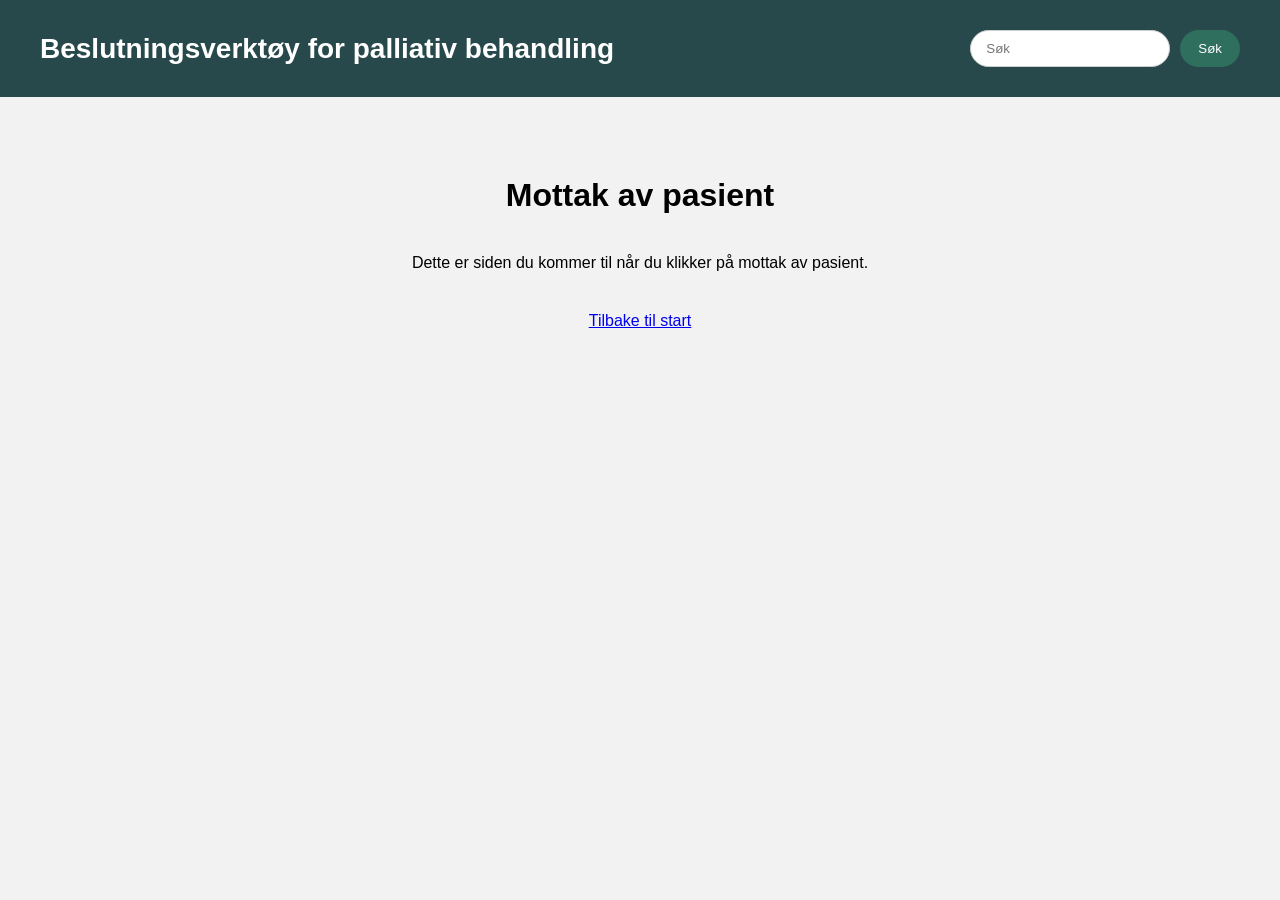
==== gronne_bobler/mottak_pasient.html @ 0d7b8396 "Lagt til css" ====
<!DOCTYPE html>
<html>
	<head>
		<meta charset="utf-8">
		<title>Mottak av pasient</title>
		<link rel="stylesheet" href="../style.css">
	</head>
	<body>
		 <header>
        <h1>Beslutningsverktøy for palliativ behandling</h1>

        <div class="search-container">
            <input type="search" placeholder="Søk">
            <button class="button">Søk</button>
        </div>
    </header>
	<main>
		<h1>Mottak av pasient</h1>
		<p>Dette er siden du kommer til når du klikker på mottak av pasient.</p>
		<a href="../index.html" class="button">Tilbake til start</a>
	</main>
	</body>
</html>
---- style.css ----
/* RESET */
* {
    margin: 0;
    padding: 0;
    box-sizing: border-box;
}

/* BODY */
body {
    font-family: Arial, Helvetica, sans-serif;
    background-color: #f2f2f2;
}

/* HEADER */
header {
    background-color: #27494b; /* mørk grønn */
    padding: 30px 40px;
    display: flex;
    justify-content: space-between;
    align-items: center;
}

header h1 {
    font-size: 28px;
    color: white;
}

/* SEARCH */
.search-container {
    display: flex;
    gap: 10px;
}

.search-container input {
    padding: 10px 15px;
    border-radius: 20px;
    border: 1px solid #ccc;
    width: 200px;
}

.search-container .button {
    padding: 10px 18px;
    border-radius: 20px;
    border: none;
    background-color: #2f6f5e;
    color: white;
    cursor: pointer;
}

.search-container .button:hover {
    background-color: #24564a;
}

/* MAIN CONTENT */
main {
    padding: 80px 20px;
    display: flex;
    flex-direction: column;
    align-items: center;
    gap: 40px;
}

/* STORE GRØNNE STEG-BOKSER */
.step-button {
    width: 400px;
    padding: 40px;
    border-radius: 40px;
    border: none;
    font-size: 18px;
    background-color: #27494b;
    color: white;
    cursor: pointer;
    transition: 0.3s ease;
}

.step-button:hover {
    background-color: #81c784;
    transform: scale(1.03);
}
/* RIGHT SIDE OF HEADER */
.right-menu {
    display: flex;
    align-items: center;
    gap: 20px;
}

/* HAMBURGER ICON */
.hamburger {
    width: 30px;
    height: 22px;
    display: flex;
    flex-direction: column;
    justify-content: space-between;
    cursor: pointer;
}

.hamburger span {
    height: 3px;
    background-color: #1b3a2f;
    border-radius: 3px;
    transition: 0.3s;
}

/* SIDE MENU */
.side-menu {
    position: fixed;
    top: 0;
    right: -250px;
    width: 250px;
    height: 100%;
    background-color: #2f6f5e;
    display: flex;
    flex-direction: column;
    padding-top: 100px;
    transition: 0.3s ease;
    z-index: 1000;
}

.side-menu a {
    color: white;
    text-decoration: none;
    padding: 15px 30px;
    font-size: 18px;
}

.side-menu a:hover {
    background-color: #24564a;
}

/* ACTIVE STATE */
.side-menu.active {
    right: 0;
}
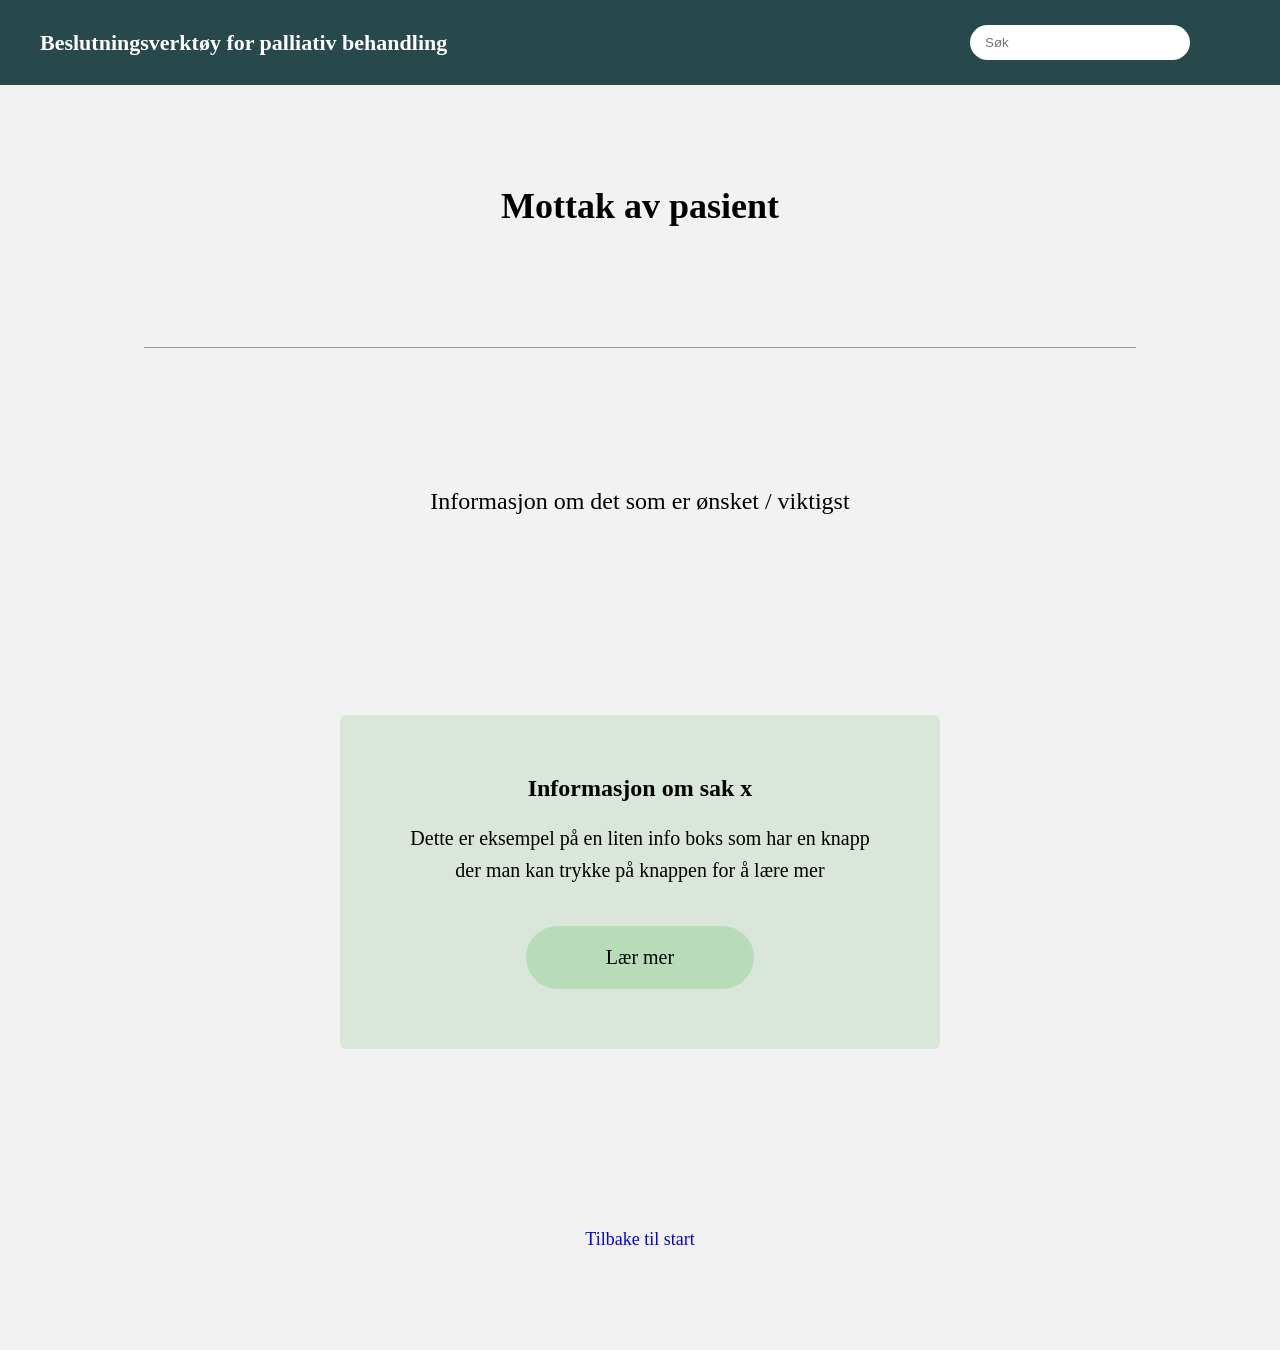
==== commit 0d38af7a: "mer css" ====
--- a/gronne_bobler/mottak_pasient.html
+++ b/gronne_bobler/mottak_pasient.html
@@ -1,23 +1,60 @@
 <!DOCTYPE html>
 <html>
-	<head>
-		<meta charset="utf-8">
-		<title>Mottak av pasient</title>
-		<link rel="stylesheet" href="../style.css">
-	</head>
-	<body>
-		 <header>
-        <h1>Beslutningsverktøy for palliativ behandling</h1>
+<head>
+    <meta charset="utf-8">
+    <title>Mottak av pasient</title>
+    <link rel="stylesheet" href="../style.css">
+</head>
 
+<body>
+
+<header>
+    <h1>Beslutningsverktøy for palliativ behandling</h1>
+
+    <div class="right-menu">
         <div class="search-container">
             <input type="search" placeholder="Søk">
-            <button class="button">Søk</button>
         </div>
-    </header>
-	<main>
-		<h1>Mottak av pasient</h1>
-		<p>Dette er siden du kommer til når du klikker på mottak av pasient.</p>
-		<a href="../index.html" class="button">Tilbake til start</a>
-	</main>
-	</body>
+
+        <button class="hamburger" id="hamburger" aria-label="Meny">
+            <span></span>
+            <span></span>
+            <span></span>
+        </button>
+
+        <div class="dropdown-menu" id="dropdownMenu">
+            <a href="#">Dokumentasjon</a>
+            <a href="#">Ressurser</a>
+            <a href="#">Helsepersonell / Samarbeidspartnere</a>
+        </div>
+    </div>
+</header>
+
+<main class="subpage">
+
+    <h2>Mottak av pasient</h2>
+    <hr>
+
+    <p class="intro">
+        Informasjon om det som er ønsket / viktigst
+    </p>
+
+    <div class="content-box">
+        <h3>Informasjon om sak x</h3>
+
+        <p>
+            Dette er eksempel på en liten info boks
+            som har en knapp der man kan trykke
+            på knappen for å lære mer
+        </p>
+
+        <a href="#" class="learn-button">Lær mer</a>
+    </div>
+
+    <a href="../index.html" class="back-link">Tilbake til start</a>
+
+</main>
+
+<script src="../script.js"></script>
+</body>
 </html>
--- a/style.css
+++ b/style.css
@@ -1,66 +1,164 @@
-/* RESET */
+
 * {
     margin: 0;
     padding: 0;
     box-sizing: border-box;
 }
 
-/* BODY */
+
 body {
-    font-family: Arial, Helvetica, sans-serif;
+    font-family: "Times New Roman", Times, serif;
     background-color: #f2f2f2;
 }
 
-/* HEADER */
+
 header {
-    background-color: #27494b; /* mørk grønn */
-    padding: 30px 40px;
+    background-color: #27494b;
+    padding: 25px 40px;
     display: flex;
     justify-content: space-between;
     align-items: center;
 }
 
 header h1 {
-    font-size: 28px;
     color: white;
-}
-
-/* SEARCH */
-.search-container {
-    display: flex;
-    gap: 10px;
-}
+    font-size: 22px;
+}
+
+button {
+    font-family: inherit;
+}
+
+.right-menu {
+    display: flex;
+    align-items: center;
+    gap: 20px;
+    position: relative;
+}
+
 
 .search-container input {
     padding: 10px 15px;
     border-radius: 20px;
-    border: 1px solid #ccc;
-    width: 200px;
-}
-
-.search-container .button {
-    padding: 10px 18px;
-    border-radius: 20px;
-    border: none;
-    background-color: #2f6f5e;
+    border: none;
+    width: 220px;
+}
+
+
+.hamburger {
+    width: 30px;
+    height: 22px;
+    display: flex;
+    flex-direction: column;
+    justify-content: space-between;
+    background: none;
+    border: none;
+    cursor: pointer;
+}
+
+.hamburger span {
+    height: 3px;
+    background-color: white;
+    border-radius: 3px;
+}
+
+
+.dropdown-menu {
+    position: absolute;
+    top: 60px;
+    right: 0;
+    background-color: #27494b;
+    padding: 20px 30px;
+    border-radius: 12px;
+    box-shadow: 0 8px 20px rgba(0,0,0,0.15);
+    display: none;
+    flex-direction: column;
+    gap: 15px;
+    min-width: 260px;
+}
+
+.dropdown-menu a {
+    text-decoration: none;
     color: white;
-    cursor: pointer;
-}
-
-.search-container .button:hover {
-    background-color: #24564a;
-}
-
-/* MAIN CONTENT */
+    font-size: 18px;
+}
+
+.dropdown-menu a:hover {
+    text-decoration: underline;
+}
+
+.dropdown-menu.active {
+    display: flex;
+}
+
 main {
-    padding: 80px 20px;
-    display: flex;
-    flex-direction: column;
-    align-items: center;
-    gap: 40px;
-}
-
-/* STORE GRØNNE STEG-BOKSER */
+    padding: 80px;
+    display: grid;
+    grid-template-columns: 1fr 1fr;
+    gap: 100px;
+    align-items: start;
+}
+
+/* VENSTRE KOLONNE */
+.flow {
+    display: flex;
+    flex-direction: column;
+    align-items: flex-start;
+}
+
+/* HØYRE KOLONNE */
+.info {
+    display: flex;
+    flex-direction: column;
+    gap: 120px; /* matcher høyden mellom boblene */
+}
+
+/* INFO-BOX */
+.info-box {
+    background-color: #d9e6d9;
+    padding: 50px;
+    border-radius: 6px;
+    font-size: 22px;
+    max-width: 600px;
+}
+
+.step {
+    display: flex;
+    flex-direction: column;
+    align-items: center;
+    position: relative;
+}
+
+.step:not(:last-child) {
+    margin-bottom: 60px;
+}
+
+
+
+/* Linje */
+.step:not(:last-child)::after {
+    content: "";
+    position: absolute;
+    bottom: -60px;
+    left: 50%;
+    transform: translateX(-50%);
+    width: 2px;
+    height: 40px;
+    background-color: #27494b;
+}
+
+/* Pilspiss */
+.step:not(:last-child)::before {
+    content: "";
+    position: absolute;
+    bottom: -66px;
+    left: 50%;
+    transform: translateX(-50%);
+    border-width: 6px;
+    border-style: solid;
+    border-color: #27494b transparent transparent transparent;
+}
+
 .step-button {
     width: 400px;
     padding: 40px;
@@ -74,60 +172,73 @@
 }
 
 .step-button:hover {
-    background-color: #81c784;
+    background-color: #1f3839;
     transform: scale(1.03);
 }
-/* RIGHT SIDE OF HEADER */
-.right-menu {
-    display: flex;
-    align-items: center;
-    gap: 20px;
-}
-
-/* HAMBURGER ICON */
-.hamburger {
-    width: 30px;
-    height: 22px;
-    display: flex;
-    flex-direction: column;
-    justify-content: space-between;
-    cursor: pointer;
-}
-
-.hamburger span {
-    height: 3px;
-    background-color: #1b3a2f;
-    border-radius: 3px;
-    transition: 0.3s;
-}
-
-/* SIDE MENU */
-.side-menu {
-    position: fixed;
-    top: 0;
-    right: -250px;
-    width: 250px;
-    height: 100%;
-    background-color: #2f6f5e;
-    display: flex;
-    flex-direction: column;
-    padding-top: 100px;
+.subpage {
+    padding: 100px 20px;
+    display: flex;
+    flex-direction: column;
+    align-items: center;
+}
+
+.subpage h2 {
+    font-size: 36px;
+    margin-bottom: 20px;
+}
+
+.subpage hr {
+    width: 80%;
+    border: none;
+    border-top: 1px solid #999;
+    margin-bottom: 40px;
+}
+
+.intro {
+    font-size: 24px;
+    margin-bottom: 100px;
+    text-align: center;
+}
+
+/* INFO-BOKS */
+.content-box {
+    background-color: #d9e6d9;
+    padding: 60px;
+    border-radius: 6px;
+    max-width: 600px;
+    text-align: center;
+}
+
+.content-box h3 {
+    font-size: 24px;
+    margin-bottom: 20px;
+}
+
+.content-box p {
+    font-size: 20px;
+    margin-bottom: 40px;
+    line-height: 1.6;
+}
+
+/* LÆR MER KNAPP */
+.learn-button {
+    display: inline-block;
+    background-color: #b7dcb7;
+    padding: 20px 80px;
+    border-radius: 40px;
+    text-decoration: none;
+    color: black;
+    font-size: 20px;
     transition: 0.3s ease;
-    z-index: 1000;
-}
-
-.side-menu a {
-    color: white;
+}
+
+.learn-button:hover {
+    background-color: #a3cfa3;
+}
+
+/* TILBAKE-LINK */
+.back-link {
+    margin-top: 80px;
     text-decoration: none;
-    padding: 15px 30px;
     font-size: 18px;
-}
-
-.side-menu a:hover {
-    background-color: #24564a;
-}
-
-/* ACTIVE STATE */
-.side-menu.active {
-    right: 0;
 }
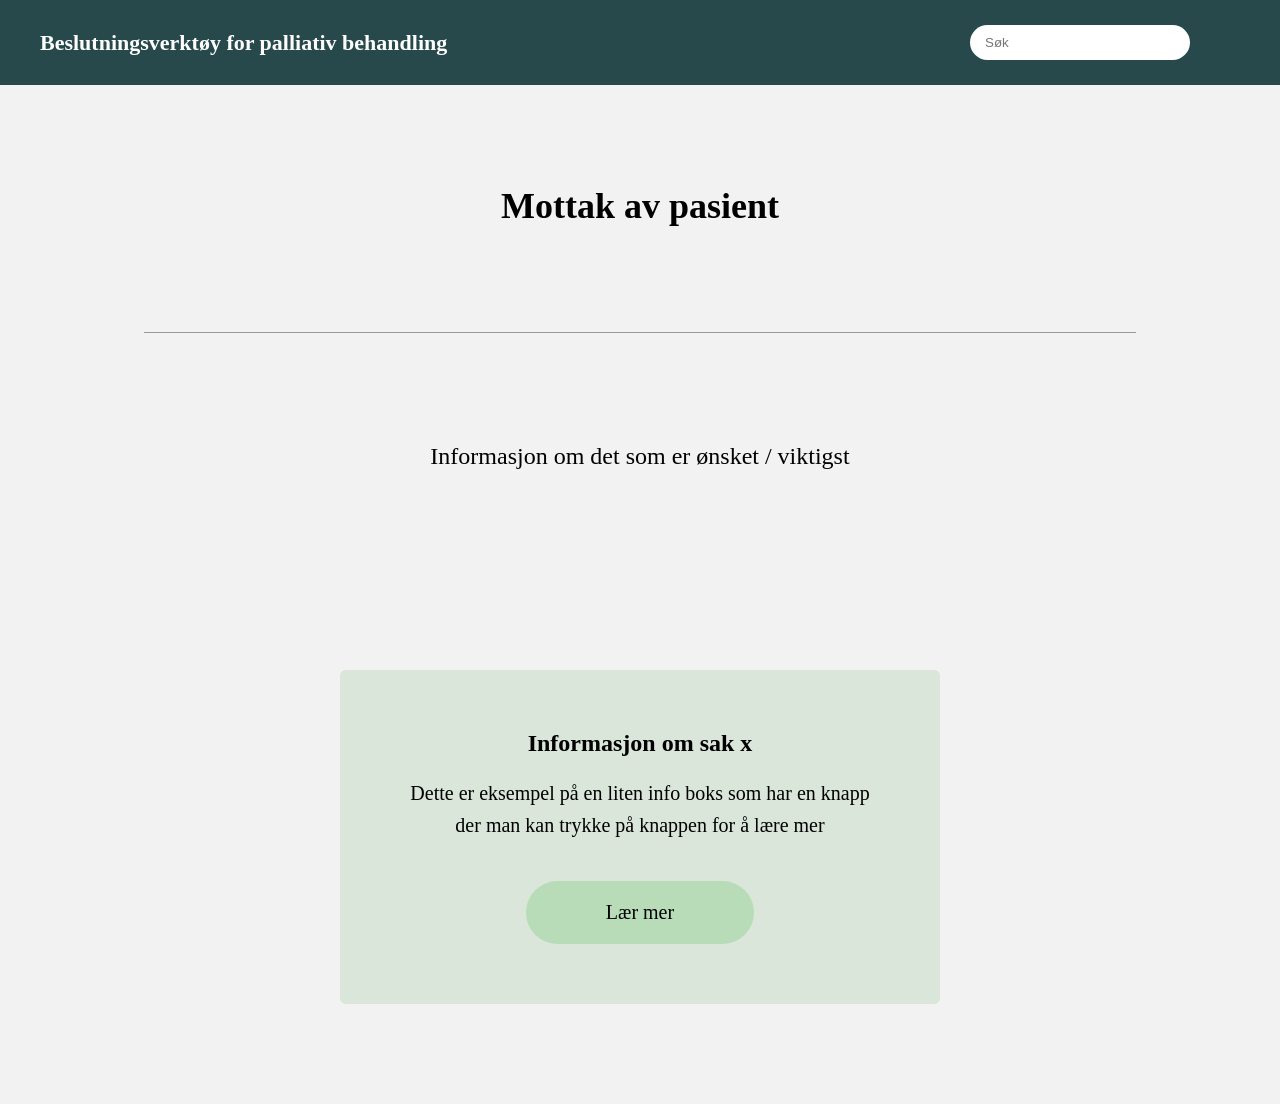
==== commit ec44cb09: "test knapp" ====
--- a/gronne_bobler/mottak_pasient.html
+++ b/gronne_bobler/mottak_pasient.html
@@ -3,7 +3,7 @@
 <head>
     <meta charset="utf-8">
     <title>Mottak av pasient</title>
-    <link rel="stylesheet" href="../style.css">
+    <link rel="stylesheet" href="../../style.css">
 </head>
 
 <body>
@@ -48,10 +48,10 @@
             på knappen for å lære mer
         </p>
 
-        <a href="#" class="learn-button">Lær mer</a>
+		<a href="/info_bobler/test_knapp.html" class="learn-button">
+    Lær mer
+</a>
     </div>
-
-    <a href="../index.html" class="back-link">Tilbake til start</a>
 
 </main>
 
--- a/style.css
+++ b/style.css
@@ -184,18 +184,19 @@
 
 .subpage h2 {
     font-size: 36px;
-    margin-bottom: 20px;
+    margin-bottom: 5px;
 }
 
 .subpage hr {
     width: 80%;
     border: none;
     border-top: 1px solid #999;
-    margin-bottom: 40px;
+    margin-bottom: 10px;
 }
 
 .intro {
     font-size: 24px;
+    margin-top: 0; 
     margin-bottom: 100px;
     text-align: center;
 }
@@ -236,9 +237,3 @@
     background-color: #a3cfa3;
 }
 
-/* TILBAKE-LINK */
-.back-link {
-    margin-top: 80px;
-    text-decoration: none;
-    font-size: 18px;
-}
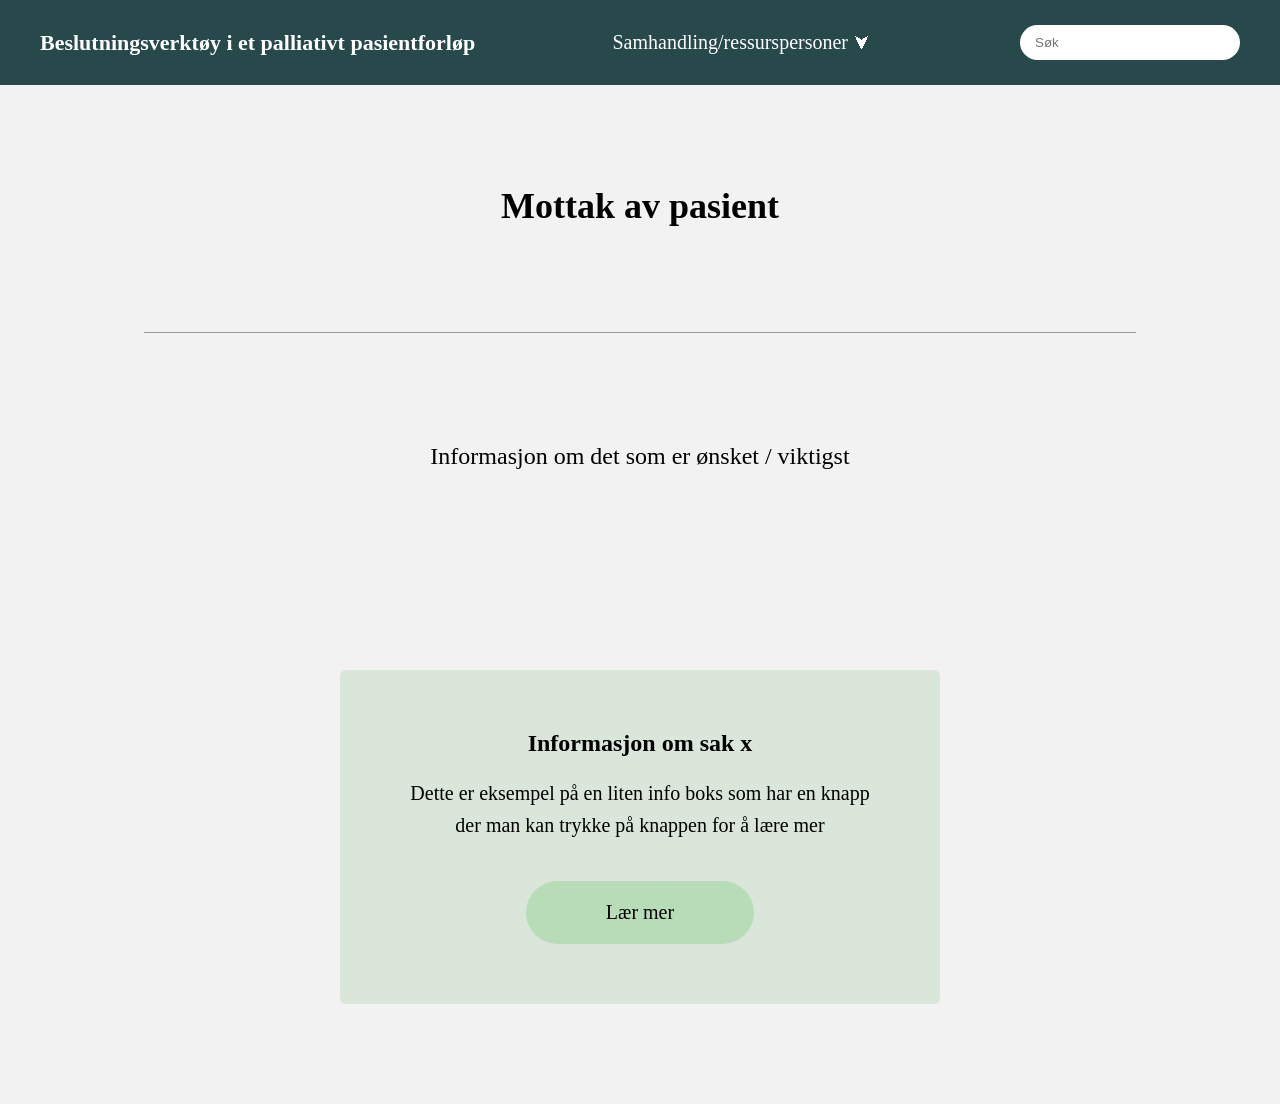
==== commit 47f5ec3a: "Mye fiks" ====
--- a/gronne_bobler/mottak_pasient.html
+++ b/gronne_bobler/mottak_pasient.html
@@ -3,29 +3,35 @@
 <head>
     <meta charset="utf-8">
     <title>Mottak av pasient</title>
-    <link rel="stylesheet" href="../../style.css">
+    <link rel="stylesheet" href="../style.css">
 </head>
 
 <body>
 
 <header>
-    <h1>Beslutningsverktøy for palliativ behandling</h1>
+    <h1>
+        <a href="../index.html" class="logo-link">
+        Beslutningsverktøy i et palliativt pasientforløp
+        </a>
+    </h1>
 
     <div class="right-menu">
-        <div class="search-container">
-            <input type="search" placeholder="Søk">
-        </div>
-
-        <button class="hamburger" id="hamburger" aria-label="Meny">
-            <span></span>
-            <span></span>
-            <span></span>
+         <button class="hamburger" id="hamburger" aria-label="Meny">
+            Samhandling/ressurspersoner
+            <span class="cheve">⮟</span>
         </button>
 
         <div class="dropdown-menu" id="dropdownMenu">
-            <a href="#">Dokumentasjon</a>
-            <a href="#">Ressurser</a>
-            <a href="#">Helsepersonell / Samarbeidspartnere</a>
+            <a href="../hamburger_innhold/fastlege.html">Fastlege</a>
+            <a href="../hamburger_innhold/palliativt_team.html">Palliativt team</a>
+            <a href="../hamburger_innhold/ressurssykepleier.html">Ressurssykepleier</a>
+            <a href="../hamburger_innhold/kreftkoordinator.html">Kreftkoordinator/demenskoordinator/AKS</a>
+            <a href="../hamburger_innhold/kompetansesenter.html">Kompetansesenter i lindrende behandling</a>
+            <a href="../hamburger_innhold/kreftomsorg.html">Kreftomsorg Rogaland</a>
+            <a href="../hamburger_innhold/vaaketjeneste.html">Våketjeneste</a>
+        </div>
+        <div class="search-container">
+            <input type="search" placeholder="Søk">
         </div>
     </div>
 </header>
--- a/style.css
+++ b/style.css
@@ -25,6 +25,11 @@
     font-size: 22px;
 }
 
+.logo-link {
+    text-decoration: none;
+    color: inherit;
+}
+
 button {
     font-family: inherit;
 }
@@ -32,41 +37,40 @@
 .right-menu {
     display: flex;
     align-items: center;
-    gap: 20px;
+    gap: 150px;
     position: relative;
 }
 
-
-.search-container input {
-    padding: 10px 15px;
-    border-radius: 20px;
-    border: none;
-    width: 220px;
-}
-
-
-.hamburger {
-    width: 30px;
-    height: 22px;
-    display: flex;
-    flex-direction: column;
-    justify-content: space-between;
+.hamburger { 
+    position: relative; 
+    color: white; 
+    font-size: 20px; 
+    display: flex;
+    align-items: center;   
+    gap: 6px;
     background: none;
     border: none;
     cursor: pointer;
 }
 
-.hamburger span {
-    height: 3px;
-    background-color: white;
-    border-radius: 3px;
+.cheve {
+    display: inline-block;
+    font-size: 16px;      
+    line-height: 1;       
+    transition: transform 0.3s ease;
+}
+
+.hamburger.active .cheve {
+    transform: rotate(180deg);
 }
 
 
 .dropdown-menu {
     position: absolute;
-    top: 60px;
-    right: 0;
+    top: 100%;      
+    left: 0;        
+    margin-top: 8px; 
+    
     background-color: #27494b;
     padding: 20px 30px;
     border-radius: 12px;
@@ -89,6 +93,14 @@
 
 .dropdown-menu.active {
     display: flex;
+}
+
+
+.search-container input {
+    padding: 10px 15px;
+    border-radius: 20px;
+    border: none;
+    width: 220px;
 }
 
 main {
@@ -99,11 +111,21 @@
     align-items: start;
 }
 
+.page-title {
+    font-size: 32px;
+    margin-bottom: 40px; 
+    grid-column: 1 /-1;
+}
+
 /* VENSTRE KOLONNE */
 .flow {
     display: flex;
     flex-direction: column;
     align-items: flex-start;
+}
+.page-title {
+    font-size: 32px;
+    margin-bottom: 40px; 
 }
 
 /* HØYRE KOLONNE */
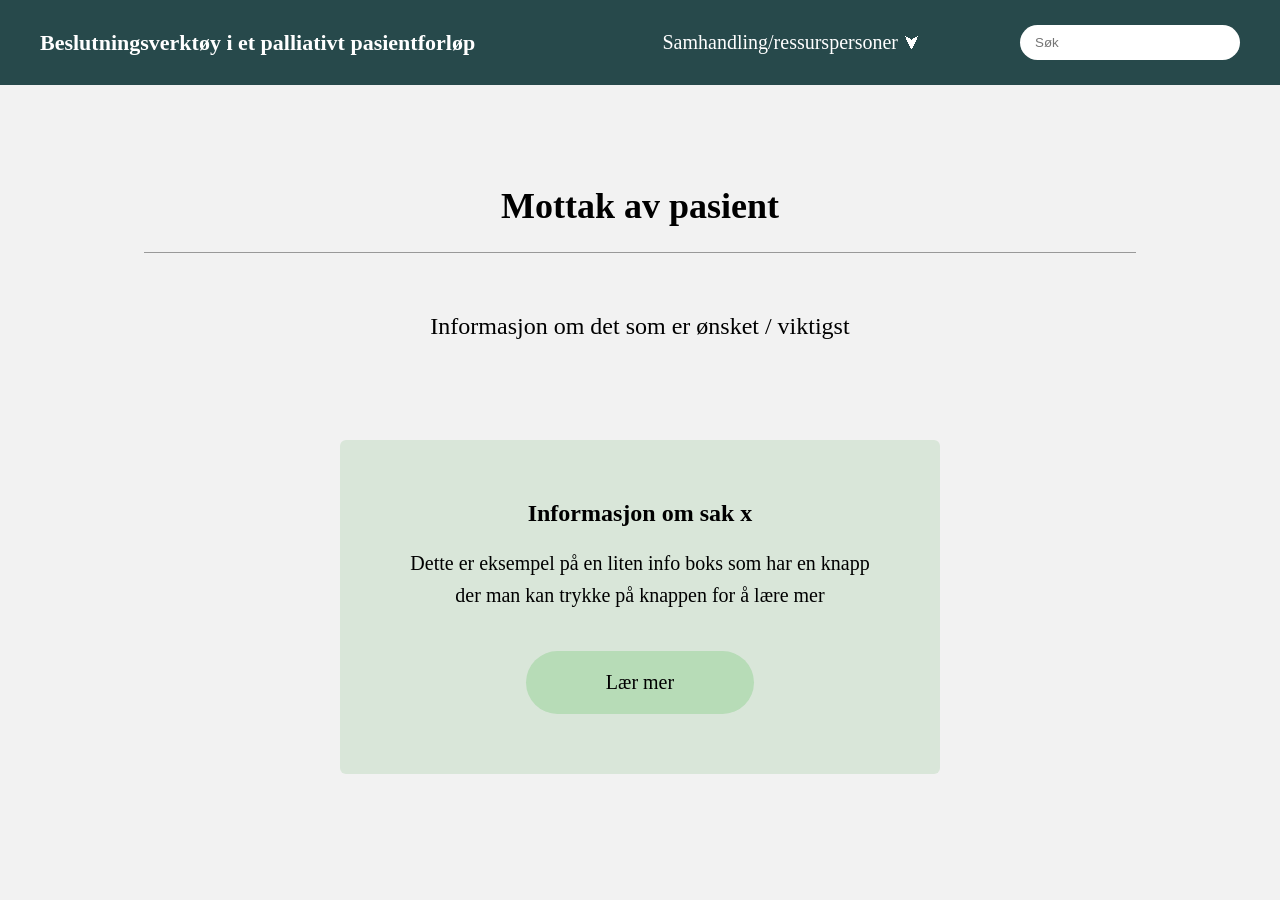
==== commit c4991191: "søkefelt" ====
--- a/gronne_bobler/mottak_pasient.html
+++ b/gronne_bobler/mottak_pasient.html
@@ -31,7 +31,8 @@
             <a href="../hamburger_innhold/vaaketjeneste.html">Våketjeneste</a>
         </div>
         <div class="search-container">
-            <input type="search" placeholder="Søk">
+            <input type="search" id="searchInput" placeholder="Søk">
+            <div id="searchResults" class="search-results"></div>
         </div>
     </div>
 </header>
--- a/style.css
+++ b/style.css
@@ -37,7 +37,7 @@
 .right-menu {
     display: flex;
     align-items: center;
-    gap: 150px;
+    gap: 100px;
     position: relative;
 }
 
@@ -67,6 +67,7 @@
 
 .dropdown-menu {
     position: absolute;
+    z-index: 9999; 
     top: 100%;      
     left: 0;        
     margin-top: 8px; 
@@ -103,82 +104,99 @@
     width: 220px;
 }
 
+.search-container {
+    position: relative;
+}
+
+.search-results {
+    position: absolute;
+    top: 48px;
+    right: 0;
+    background: white;
+    width: 260px;
+
+    border-radius: 8px;          
+    border: 1px solid #ddd;      
+    box-shadow: 0 6px 18px rgba(0,0,0,0.08);
+
+    display: none;
+    flex-direction: column;
+    padding: 6px 0;
+
+    z-index: 9999;
+}
+.search-results div {
+    padding: 12px 20px;   
+    font-size: 15px;
+    cursor: pointer;
+}
+.search-results div:hover {
+    background-color: #cfe0cf;
+}
+
 main {
     padding: 80px;
+}
+
+.page-divider {
+    width: 80%;
+    margin: 20px auto 60px auto;
+    border: none;
+    border-top: 1px solid #999;
+}
+
+.row {
     display: grid;
     grid-template-columns: 1fr 1fr;
-    gap: 100px;
-    align-items: start;
+    gap: 60px;
+    align-items: center;
+    justify-items: center; 
+    margin-bottom: 40px;
+}
+
+.arrow {
+    width: 50%;          
+    text-align: center;
+    font-size: 24px;
+    margin: 10px 0 30px 0;
 }
 
 .page-title {
-    font-size: 32px;
-    margin-bottom: 40px; 
-    grid-column: 1 /-1;
-}
-
-/* VENSTRE KOLONNE */
-.flow {
-    display: flex;
-    flex-direction: column;
-    align-items: flex-start;
-}
-.page-title {
-    font-size: 32px;
-    margin-bottom: 40px; 
-}
-
-/* HØYRE KOLONNE */
-.info {
-    display: flex;
-    flex-direction: column;
-    gap: 120px; /* matcher høyden mellom boblene */
+    font-size: 38px;
+    font-weight: 600; 
+    margin-bottom: 40px;  
+    text-align: center; 
 }
 
 /* INFO-BOX */
 .info-box {
+    width: 400px;
+    max-width: 500px;               
+    padding: 40px;             
+    border-radius: 6px;       
+    font-size: 18px;           
     background-color: #d9e6d9;
-    padding: 50px;
-    border-radius: 6px;
-    font-size: 22px;
-    max-width: 600px;
-}
-
-.step {
-    display: flex;
-    flex-direction: column;
-    align-items: center;
-    position: relative;
-}
-
-.step:not(:last-child) {
-    margin-bottom: 60px;
-}
-
-
-
-/* Linje */
-.step:not(:last-child)::after {
-    content: "";
-    position: absolute;
-    bottom: -60px;
-    left: 50%;
-    transform: translateX(-50%);
-    width: 2px;
-    height: 40px;
-    background-color: #27494b;
-}
-
-/* Pilspiss */
-.step:not(:last-child)::before {
-    content: "";
-    position: absolute;
-    bottom: -66px;
-    left: 50%;
-    transform: translateX(-50%);
-    border-width: 6px;
-    border-style: solid;
-    border-color: #27494b transparent transparent transparent;
+    position: relative; 
+    overflow: hidden;
+    transition: all 0.3s ease; 
+}
+
+.info-extra {
+    max-height: 0;
+    opacity: 0;
+    transition: all 0.3s ease;
+    font-size: 16px;
+    margin-top: 15px;
+    line-height: 1.5;
+}
+
+.info-box:hover .info-extra {
+    max-height: 300px;
+    opacity: 1;
+}
+
+.info-box:hover {
+    background-color: #cfe0cf;
 }
 
 .step-button {
@@ -211,9 +229,9 @@
 
 .subpage hr {
     width: 80%;
+    margin: 20px auto 60px auto; 
     border: none;
     border-top: 1px solid #999;
-    margin-bottom: 10px;
 }
 
 .intro {
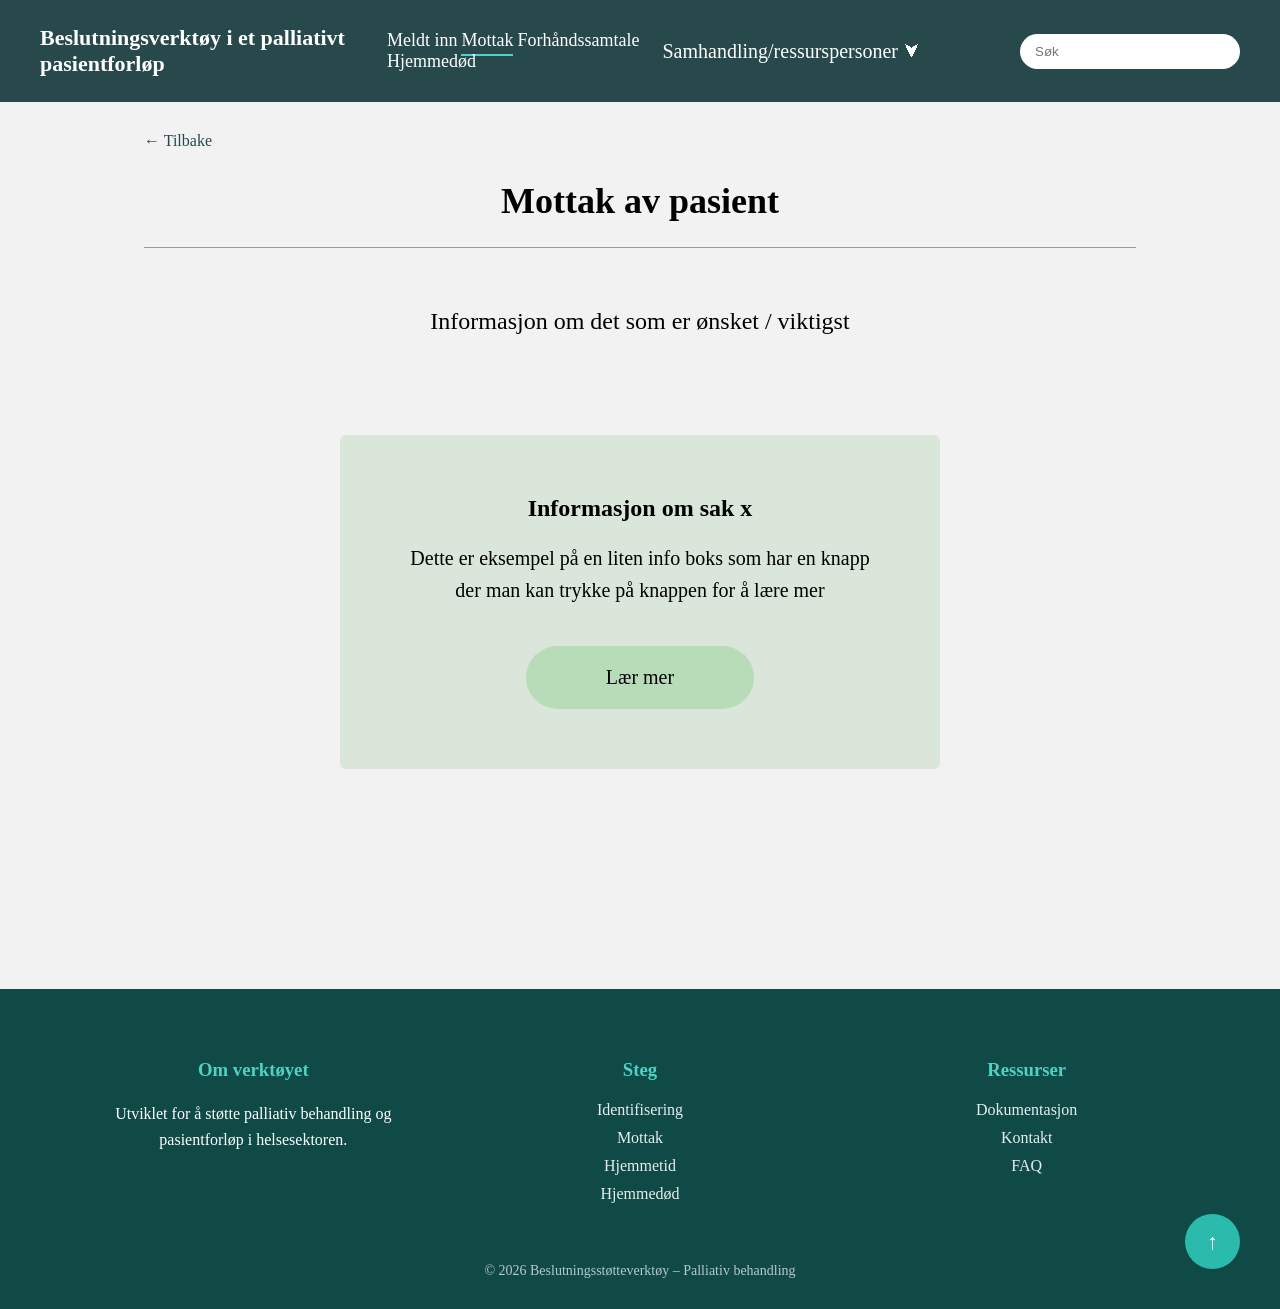
==== commit 81edf7fa: "Lagt til stil" ====
--- a/gronne_bobler/mottak_pasient.html
+++ b/gronne_bobler/mottak_pasient.html
@@ -11,12 +11,19 @@
 <header>
     <h1>
         <a href="../index.html" class="logo-link">
-        Beslutningsverktøy i et palliativt pasientforløp
+            Beslutningsverktøy i et palliativt pasientforløp
         </a>
     </h1>
 
+    <nav class ="main-nav">
+        <a href="../gronne_bobler/pasient.meldt.html">Meldt inn</a>
+        <a href="../gronne_bobler/mottak_pasient.html" class="active">Mottak</a>
+        <a href="../gronne_bobler/tilbud.html">Forhåndssamtale</a>
+        <a href="../gronne_bobler/pasient_dod.html">Hjemmedød</a>
+    </nav>
+
     <div class="right-menu">
-         <button class="hamburger" id="hamburger" aria-label="Meny">
+        <button class="hamburger" id="hamburger" aria-label="Meny">
             Samhandling/ressurspersoner
             <span class="cheve">⮟</span>
         </button>
@@ -30,6 +37,7 @@
             <a href="../hamburger_innhold/kreftomsorg.html">Kreftomsorg Rogaland</a>
             <a href="../hamburger_innhold/vaaketjeneste.html">Våketjeneste</a>
         </div>
+
         <div class="search-container">
             <input type="search" id="searchInput" placeholder="Søk">
             <div id="searchResults" class="search-results"></div>
@@ -38,6 +46,9 @@
 </header>
 
 <main class="subpage">
+	<button class="back-button" onclick="history.back()">
+    ← Tilbake
+</button>
 
     <h2>Mottak av pasient</h2>
     <hr>
@@ -55,13 +66,57 @@
             på knappen for å lære mer
         </p>
 
-		<a href="/info_bobler/test_knapp.html" class="learn-button">
-    Lær mer
-</a>
+        <a href="../info_bobler/test_knapp.html" class="learn-button">
+            Lær mer
+        </a>
     </div>
 
 </main>
 
+<footer class="site-footer">
+
+    <div class="footer-inner">
+
+        <div class="footer-col">
+            <h3>Om verktøyet</h3>
+            <p>
+                Utviklet for å støtte palliativ behandling og
+                pasientforløp i helsesektoren.
+            </p>
+        </div>
+
+        <div class="footer-col">
+            <h3>Steg</h3>
+            <ul>
+                <li><a href="index.html">Identifisering</a></li>
+                <li><a href="gronne_bobler/mottak_pasient.html">Mottak</a></li>
+                <li><a href="index.html">Hjemmetid</a></li>
+                <li><a href="gronne_bobler/pasient_dod.html">Hjemmedød</a></li>
+            </ul>
+        </div>
+
+        <div class="footer-col">
+            <h3>Ressurser</h3>
+            <ul>
+                <li><a href="#">Dokumentasjon</a></li>
+                <li><a href="#">Kontakt</a></li>
+                <li><a href="#">FAQ</a></li>
+            </ul>
+        </div>
+
+    </div>
+
+    <div class="footer-bottom">
+        © 2026 Beslutningsstøtteverktøy – Palliativ behandling
+    </div>
+
+    <button class="scroll-top"
+        onclick="window.scrollTo({top:0, behavior:'smooth'})">
+        ↑
+    </button>
+
+</footer>
+
 <script src="../script.js"></script>
 </body>
 </html>
--- a/style.css
+++ b/style.css
@@ -32,6 +32,19 @@
 
 button {
     font-family: inherit;
+}
+
+.main-nav a{
+    color:white;
+    text-decoration:none;
+    font-size:18px;
+    padding-bottom:4px;
+}
+
+/* underline på aktiv side */
+
+.main-nav a.active{
+    border-bottom:2px solid #4fd1c5;
 }
 
 .right-menu {
@@ -115,7 +128,7 @@
     background: white;
     width: 260px;
 
-    border-radius: 8px;          
+    border-radius: 6px;          
     border: 1px solid #ddd;      
     box-shadow: 0 6px 18px rgba(0,0,0,0.08);
 
@@ -151,14 +164,14 @@
     gap: 60px;
     align-items: center;
     justify-items: center; 
-    margin-bottom: 40px;
+    margin-bottom: 10px;
 }
 
 .arrow {
     width: 50%;          
     text-align: center;
-    font-size: 24px;
-    margin: 10px 0 30px 0;
+    font-size: 45px;
+    margin: 10px 0 10px 0;
 }
 
 .page-title {
@@ -216,7 +229,9 @@
     transform: scale(1.03);
 }
 .subpage {
-    padding: 100px 20px;
+    padding: 20px;
+    padding-bottom: 100px; /*ha denne hvis breadcrumb*/
+   /* padding: 100px 20px;  denne viss ikkje*/ 
     display: flex;
     flex-direction: column;
     align-items: center;
@@ -277,3 +292,126 @@
     background-color: #a3cfa3;
 }
 
+/* BREADCRUMB */
+
+.breadcrumb {
+    width: 80%;
+    margin: 20px auto 0 auto;
+    font-size: 14px;
+    color: #666;
+}
+
+.breadcrumb a {
+    text-decoration: none;
+    color: #27494b;
+    font-weight: 500;
+}
+
+.breadcrumb a:hover {
+    text-decoration: underline;
+}
+
+.breadcrumb span {
+    margin: 0 6px;
+}
+/* TILBAKEKNAPP */
+
+.back-button {
+    background: none;
+    border: none;
+    color: #27494b;
+    font-size: 16px;
+    cursor: pointer;
+    margin: 10px auto 30px auto;
+    width: 80%;
+    text-align: left;
+    font-family: inherit;
+}
+
+.back-button:hover {
+    text-decoration: underline;
+}
+
+/* FOOTER */
+
+.site-footer{
+    background:#0f4a47;
+    color:white;
+    margin-top:120px;
+    padding:70px 40px 30px 40px;
+    position:relative;
+}
+
+/* indre container */
+
+.footer-inner{
+    max-width:1100px;
+    margin:auto;
+    display:grid;
+    grid-template-columns: repeat(3,1fr);
+    gap:60px;
+}
+
+/* kolonner */
+.footer-col {
+    text-align: center; 
+}
+
+.footer-col h3{
+    color:#4fd1c5;
+    margin-bottom:20px;
+}
+
+.footer-col p{
+    line-height:1.6;
+}
+
+.footer-col ul{
+    list-style:none;
+}
+
+.footer-col li{
+    margin-bottom:10px;
+}
+
+.footer-col a{
+    text-decoration:none;
+    color:white;
+    opacity:0.9;
+}
+
+.footer-col a:hover{
+    opacity:1;
+    text-decoration:underline;
+}
+
+/* nederste linje */
+
+.footer-bottom{
+    text-align:center;
+    margin-top:50px;
+    font-size:14px;
+    opacity:0.7;
+}
+
+/* scroll opp knapp */
+
+.scroll-top{
+    position:absolute;
+    right:40px;
+    bottom:40px;
+    width:55px;
+    height:55px;
+    border-radius:50%;
+    border:none;
+    background:#2bbbad;
+    color:white;
+    font-size:22px;
+    cursor:pointer;
+    transition:0.3s;
+}
+
+.scroll-top:hover{
+    background:#24a89a;
+    transform:translateY(-3px);
+}
